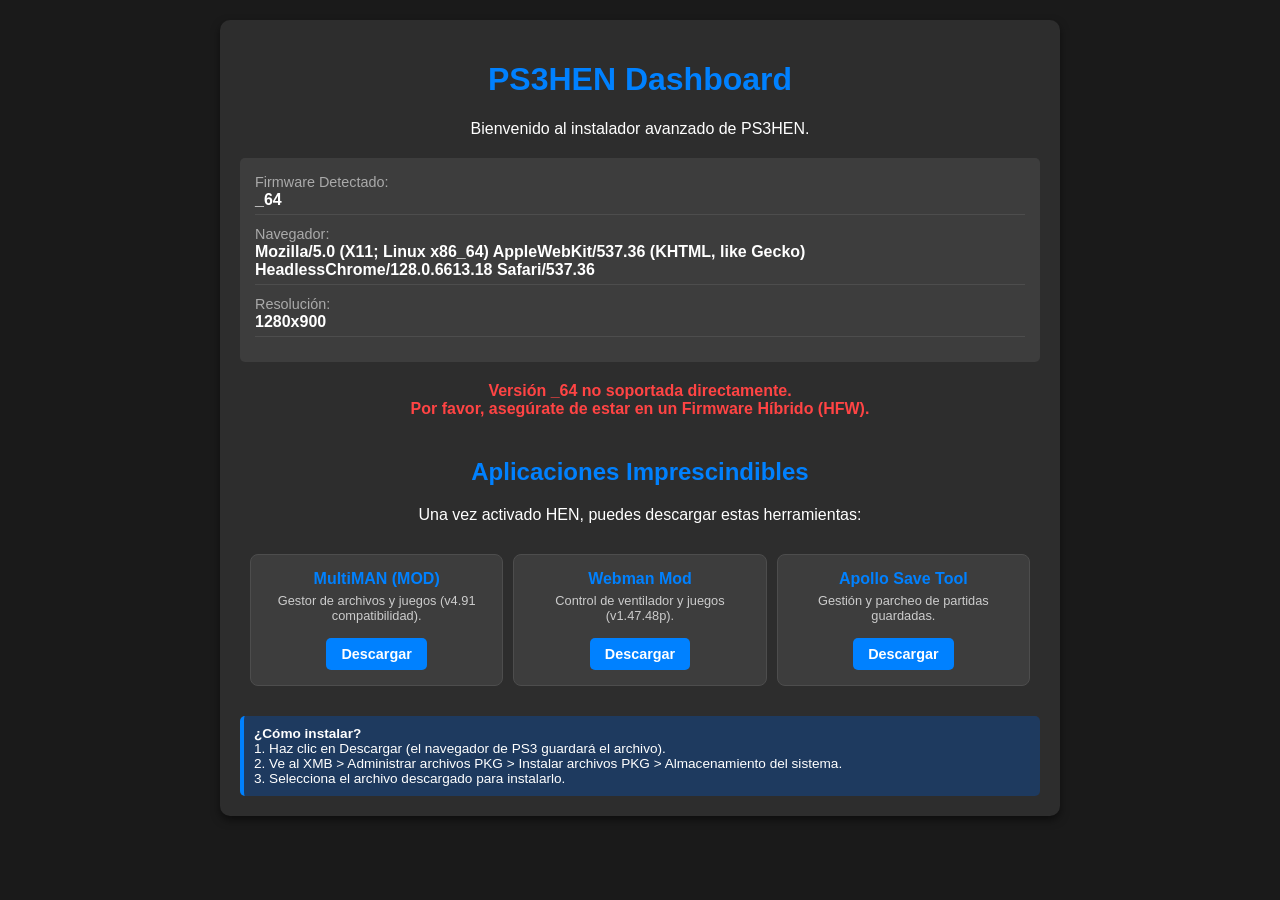
==== index.html @ 04b41f28 "fix: update PKG links to verified official high-compatibility versions - Updated MultiMAN link to v4" ====
<!DOCTYPE html>
<html manifest="offline.appcache">
<head>
    <meta charset="utf-8">
    <meta http-equiv="cache-control" content="no-cache, must-revalidate, post-check=0, pre-check=0">
    <meta http-equiv="cache-control" content="max-age=0">
    <meta http-equiv="expires" content="0">
    <meta http-equiv="expires" content="Tue, 01 Jan 1980 1:00:00 GMT">
    <meta http-equiv="pragma" content="no-cache">
    <meta name="viewport" content="width=device-width, initial-scale=1.0">
    <title>PS3HEN Dashboard</title>
    <link rel="stylesheet" href="hen/style.min.css">
</head>
<body>
    <div class="container">
        <h1>PS3HEN Dashboard</h1>
        <p>Bienvenido al instalador avanzado de PS3HEN.</p>
        
        <div class="info-box">
            <div class="info-item">
                <span class="label">Firmware Detectado:</span><br>
                <span id="fw-version" class="value">Detectando...</span>
            </div>
            <div class="info-item">
                <span class="label">Navegador:</span><br>
                <span id="ua-string" class="value">...</span>
            </div>
            <div class="info-item">
                <span class="label">Resolución:</span><br>
                <span id="screen-res" class="value">...</span>
            </div>
        </div>

        <div id="action-area">
            <p>Comprobando compatibilidad...</p>
        </div>

        <h2 style="margin-top:40px; color:#0081ff;">Aplicaciones Imprescindibles</h2>
        <p>Una vez activado HEN, puedes descargar estas herramientas:</p>
        
        <div class="apps-grid">
            <div class="app-item">
                <span class="app-name">MultiMAN (MOD)</span>
                <span class="app-desc">Gestor de archivos y juegos (v4.91 compatibilidad).</span>
                <a href="https://store.brewology.com/get/homebrew.php?id=24&fid=2314" class="btn btn-sm">Descargar</a>
            </div>
            <div class="app-item">
                <span class="app-name">Webman Mod</span>
                <span class="app-desc">Control de ventilador y juegos (v1.47.48p).</span>
                <a href="https://github.com/aldostools/webMAN-MOD/releases/download/1.47.48p/webMAN_MOD_1.47.48p_Installer.pkg" class="btn btn-sm">Descargar</a>
            </div>
            <div class="app-item">
                <span class="app-name">Apollo Save Tool</span>
                <span class="app-desc">Gestión y parcheo de partidas guardadas.</span>
                <a href="https://github.com/bucanero/apollo-ps3/releases/latest/download/apollo-ps3.pkg" class="btn btn-sm">Descargar</a>
            </div>
        </div>

        <div class="guide-box">
            <strong>¿Cómo instalar?</strong><br>
            1. Haz clic en Descargar (el navegador de PS3 guardará el archivo).<br>
            2. Ve al XMB > Administrar archivos PKG > Instalar archivos PKG > Almacenamiento del sistema.<br>
            3. Selecciona el archivo descargado para instalarlo.
        </div>
    </div>

    <script>var ua=navigator.userAgent,fwVersion="Desconocido";ua.indexOf("5.0 (")>-1&&(fwVersion=ua.substring(ua.indexOf("5.0 (")+19,ua.indexOf(") Apple"))),document.getElementById("fw-version").innerText=fwVersion,document.getElementById("ua-string").innerText=ua,document.getElementById("screen-res").innerText=window.screen.width+"x"+window.screen.height;var supportedVersions=["4.88","4.89","4.90","4.91","4.92","4.93"],actionArea=document.getElementById("action-area");supportedVersions.indexOf(fwVersion)>-1?actionArea.innerHTML='<a href="./'+fwVersion+'/index.html" class="btn">Instalar HEN '+fwVersion+"</a>":actionArea.innerHTML='<p class="unsupported">Versión '+fwVersion+" no soportada directamente.<br>Por favor, asegúrate de estar en un Firmware Híbrido (HFW).</p>";
</script>
</body>
</html>
---- hen/style.min.css ----
body{background-color:#1a1a1a;color:#fff;font-family:Arial,sans-serif;margin:0;padding:20px;text-align:center}.container{max-width:800px;margin:0 auto;background:#2d2d2d;border-radius:10px;padding:20px;box-shadow:0 4px 8px rgba(0,0,0,.5)}h1{color:#0081ff}.info-box,.status-box{background:#3d3d3d;padding:15px;border-radius:5px;margin:20px 0;text-align:left}.status-box{text-align:center;min-height:50px}.info-item{margin-bottom:10px;border-bottom:1px solid #4d4d4d;padding-bottom:5px}.label{color:#aaa;font-size:.9em}.value{font-weight:700;color:#fff}.btn{display:inline-block;background:#0081ff;color:#fff;padding:15px 30px;text-decoration:none;border-radius:5px;font-weight:700;margin-top:20px;cursor:pointer;border:none}.btn:hover{background:#005bb5}.unsupported{color:#f44;font-weight:700}#exploit,#trigger{display:none}.apps-grid{display:table;width:100%;margin-top:20px;border-collapse:separate;border-spacing:10px}.app-item{display:table-cell;background:#3d3d3d;padding:15px;border-radius:8px;width:33%;vertical-align:top;border:1px solid #4d4d4d}.app-name{display:block;font-weight:700;color:#0081ff;margin-bottom:5px}.app-desc{display:block;font-size:.8em;color:#ccc;margin-bottom:10px}.btn-sm{padding:8px 15px;font-size:.9em;margin-top:5px}.guide-box{background:#1e3a5f;padding:10px;border-radius:5px;font-size:.85em;margin-top:20px;text-align:left;border-left:4px solid #0081ff}
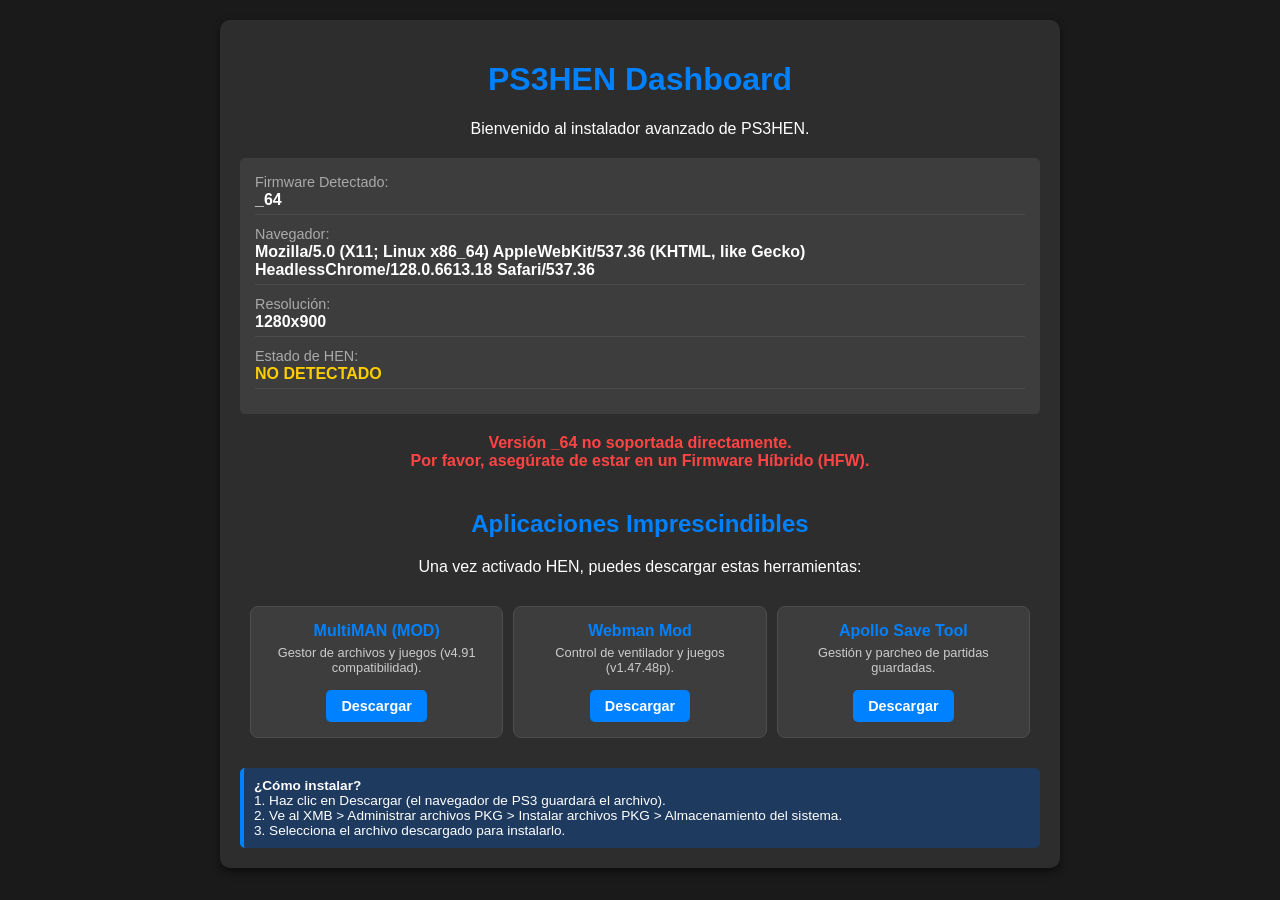
==== commit ea2a7ee5: "feat: add HEN status detection to dashboard - Implemented automatic HEN detection by checking for sy" ====
--- a/index.html
+++ b/index.html
@@ -28,6 +28,10 @@
             <div class="info-item">
                 <span class="label">Resolución:</span><br>
                 <span id="screen-res" class="value">...</span>
+            </div>
+            <div class="info-item">
+                <span class="label">Estado de HEN:</span><br>
+                <span id="hen-status" class="value">Comprobando...</span>
             </div>
         </div>
 
@@ -64,7 +68,44 @@
         </div>
     </div>
 
-    <script>var ua=navigator.userAgent,fwVersion="Desconocido";ua.indexOf("5.0 (")>-1&&(fwVersion=ua.substring(ua.indexOf("5.0 (")+19,ua.indexOf(") Apple"))),document.getElementById("fw-version").innerText=fwVersion,document.getElementById("ua-string").innerText=ua,document.getElementById("screen-res").innerText=window.screen.width+"x"+window.screen.height;var supportedVersions=["4.88","4.89","4.90","4.91","4.92","4.93"],actionArea=document.getElementById("action-area");supportedVersions.indexOf(fwVersion)>-1?actionArea.innerHTML='<a href="./'+fwVersion+'/index.html" class="btn">Instalar HEN '+fwVersion+"</a>":actionArea.innerHTML='<p class="unsupported">Versión '+fwVersion+" no soportada directamente.<br>Por favor, asegúrate de estar en un Firmware Híbrido (HFW).</p>";
-</script>
+    <script>
+    var ua = navigator.userAgent;
+    var fwVersion = "Desconocido";
+    if (ua.indexOf("5.0 (") > -1) {
+        fwVersion = ua.substring(ua.indexOf("5.0 (") + 19, ua.indexOf(") Apple"));
+    }
+    
+    document.getElementById("fw-version").innerText = fwVersion;
+    document.getElementById("ua-string").innerText = ua;
+    document.getElementById("screen-res").innerText = window.screen.width + "x" + window.screen.height;
+
+    var henStatusElem = document.getElementById("hen-status");
+    
+    // HEN Detection: Try to access a path that only exists if HEN is active
+    var img = new Image();
+    img.onload = function() {
+        henStatusElem.innerHTML = '<span style="color:#00ff00">ACTIVO</span>';
+        updateActionArea(true);
+    };
+    img.onerror = function() {
+        henStatusElem.innerHTML = '<span style="color:#ffcc00">NO DETECTADO</span>';
+        updateActionArea(false);
+    };
+    // Check for HEN installation folder icon
+    img.src = "file:///dev_hdd0/game/HEN000000/icon0.png";
+
+    function updateActionArea(henActive) {
+        var supportedVersions = ["4.88", "4.89", "4.90", "4.91", "4.92", "4.93"];
+        var actionArea = document.getElementById("action-area");
+        
+        if (supportedVersions.indexOf(fwVersion) > -1) {
+            var btnText = henActive ? "Reinstalar HEN " + fwVersion : "Instalar HEN " + fwVersion;
+            var infoMsg = henActive ? "<p style='color:#ccc; font-size:0.9em; margin-bottom:10px;'>HEN ya parece estar activo, pero puedes reinstalarlo si lo necesitas.</p>" : "";
+            actionArea.innerHTML = infoMsg + '<a href="./' + fwVersion + '/index.html" class="btn">' + btnText + '</a>';
+        } else {
+            actionArea.innerHTML = '<p class="unsupported">Versión ' + fwVersion + ' no soportada directamente.<br>Por favor, asegúrate de estar en un Firmware Híbrido (HFW).</p>';
+        }
+    }
+    </script>
 </body>
 </html>
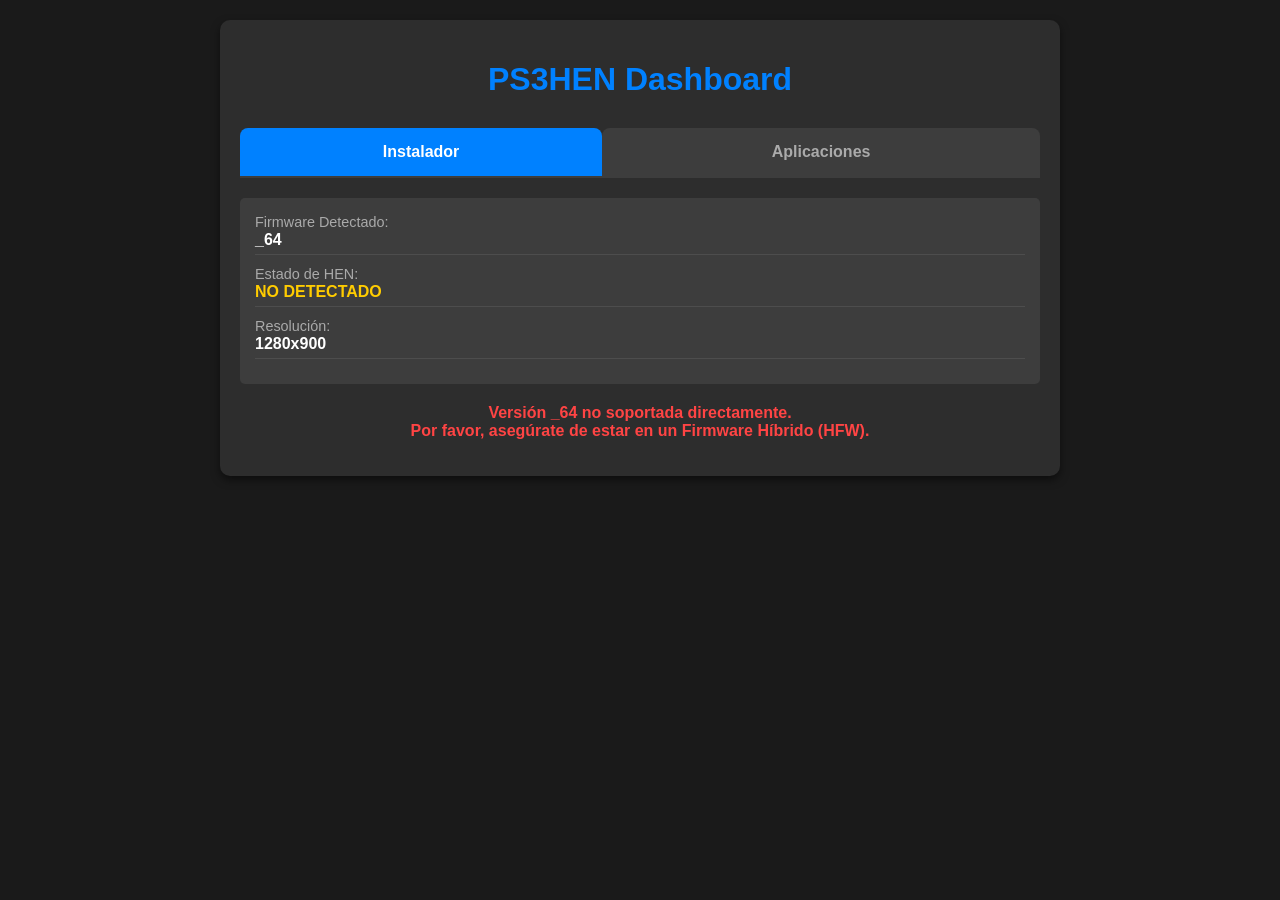
==== commit f400c7a9: "feat: add tabbed navigation and expanded homebrew catalog - Implemented tabbed UI (Instalador / Apli" ====
--- a/index.html
+++ b/index.html
@@ -14,61 +14,103 @@
 <body>
     <div class="container">
         <h1>PS3HEN Dashboard</h1>
-        <p>Bienvenido al instalador avanzado de PS3HEN.</p>
+
+        <div class="tabs-nav">
+            <div class="tab-link active" onclick="openTab('installer')">Instalador</div>
+            <div class="tab-link" onclick="openTab('apps')">Aplicaciones</div>
+        </div>
         
-        <div class="info-box">
-            <div class="info-item">
-                <span class="label">Firmware Detectado:</span><br>
-                <span id="fw-version" class="value">Detectando...</span>
+        <!-- Tab: Installer -->
+        <div id="installer" class="tab-content active">
+            <div class="info-box">
+                <div class="info-item">
+                    <span class="label">Firmware Detectado:</span><br>
+                    <span id="fw-version" class="value">Detectando...</span>
+                </div>
+                <div class="info-item">
+                    <span class="label">Estado de HEN:</span><br>
+                    <span id="hen-status" class="value">Comprobando...</span>
+                </div>
+                <div class="info-item">
+                    <span class="label">Resolución:</span><br>
+                    <span id="screen-res" class="value">...</span>
+                </div>
             </div>
-            <div class="info-item">
-                <span class="label">Navegador:</span><br>
-                <span id="ua-string" class="value">...</span>
-            </div>
-            <div class="info-item">
-                <span class="label">Resolución:</span><br>
-                <span id="screen-res" class="value">...</span>
-            </div>
-            <div class="info-item">
-                <span class="label">Estado de HEN:</span><br>
-                <span id="hen-status" class="value">Comprobando...</span>
+
+            <div id="action-area">
+                <p>Comprobando compatibilidad...</p>
             </div>
         </div>
 
-        <div id="action-area">
-            <p>Comprobando compatibilidad...</p>
-        </div>
+        <!-- Tab: Apps -->
+        <div id="apps" class="tab-content">
+            <h2 style="color:#0081ff; margin-top:10px;">Homebrew Imprescindible</h2>
+            <p style="font-size:0.9em; color:#ccc;">Descarga e instala estas herramientas tras activar HEN:</p>
+            
+            <div class="apps-container">
+                <!-- Fila 1 -->
+                <div class="apps-row">
+                    <div class="app-item">
+                        <span class="app-name">MultiMAN (MOD)</span>
+                        <span class="app-desc">Gestor de archivos y backups (v4.91).</span>
+                        <a href="https://store.brewology.com/get/homebrew.php?id=24&fid=2314" class="btn btn-sm">Descargar</a>
+                    </div>
+                    <div class="app-item">
+                        <span class="app-name">Webman Mod</span>
+                        <span class="app-desc">Control de ventilador y juegos XMB.</span>
+                        <a href="https://github.com/aldostools/webMAN-MOD/releases/download/1.47.48p/webMAN_MOD_1.47.48p_Installer.pkg" class="btn btn-sm">Descargar</a>
+                    </div>
+                    <div class="app-item">
+                        <span class="app-name">IrisMan</span>
+                        <span class="app-desc">Excelente gestor alternativo con soporte NTFS.</span>
+                        <a href="https://store.brewology.com/get/homebrew.php?id=285&fid=2313" class="btn btn-sm">Descargar</a>
+                    </div>
+                </div>
+                <!-- Fila 2 -->
+                <div class="apps-row">
+                    <div class="app-item">
+                        <span class="app-name">Apollo Save Tool</span>
+                        <span class="app-desc">Gestión y parcheo de partidas guardadas.</span>
+                        <a href="https://github.com/bucanero/apollo-ps3/releases/latest/download/apollo-ps3.pkg" class="btn btn-sm">Descargar</a>
+                    </div>
+                    <div class="app-item">
+                        <span class="app-name">ManaGunZ</span>
+                        <span class="app-desc">Backup manager versátil y personalizable.</span>
+                        <a href="https://github.com/Zarh/ManaGunZ/releases/latest/download/ManaGunZ.pkg" class="btn btn-sm">Descargar</a>
+                    </div>
+                    <div class="app-item">
+                        <span class="app-name">PKGi PS3</span>
+                        <span class="app-desc">Descarga contenido directamente en la consola.</span>
+                        <a href="https://github.com/bucanero/pkgi-ps3/releases/latest/download/pkgi-ps3.pkg" class="btn btn-sm">Descargar</a>
+                    </div>
+                </div>
+            </div>
 
-        <h2 style="margin-top:40px; color:#0081ff;">Aplicaciones Imprescindibles</h2>
-        <p>Una vez activado HEN, puedes descargar estas herramientas:</p>
-        
-        <div class="apps-grid">
-            <div class="app-item">
-                <span class="app-name">MultiMAN (MOD)</span>
-                <span class="app-desc">Gestor de archivos y juegos (v4.91 compatibilidad).</span>
-                <a href="https://store.brewology.com/get/homebrew.php?id=24&fid=2314" class="btn btn-sm">Descargar</a>
+            <div class="guide-box">
+                <strong>Guía de Instalación:</strong><br>
+                1. Descarga el archivo PKG (se guardará en el HDD).<br>
+                2. Ve a <strong>Administrar archivos PKG</strong> > <strong>Instalar archivos PKG</strong>.<br>
+                3. Selecciona <strong>Almacenamiento del sistema</strong> e instala tu app.
             </div>
-            <div class="app-item">
-                <span class="app-name">Webman Mod</span>
-                <span class="app-desc">Control de ventilador y juegos (v1.47.48p).</span>
-                <a href="https://github.com/aldostools/webMAN-MOD/releases/download/1.47.48p/webMAN_MOD_1.47.48p_Installer.pkg" class="btn btn-sm">Descargar</a>
-            </div>
-            <div class="app-item">
-                <span class="app-name">Apollo Save Tool</span>
-                <span class="app-desc">Gestión y parcheo de partidas guardadas.</span>
-                <a href="https://github.com/bucanero/apollo-ps3/releases/latest/download/apollo-ps3.pkg" class="btn btn-sm">Descargar</a>
-            </div>
-        </div>
-
-        <div class="guide-box">
-            <strong>¿Cómo instalar?</strong><br>
-            1. Haz clic en Descargar (el navegador de PS3 guardará el archivo).<br>
-            2. Ve al XMB > Administrar archivos PKG > Instalar archivos PKG > Almacenamiento del sistema.<br>
-            3. Selecciona el archivo descargado para instalarlo.
         </div>
     </div>
 
     <script>
+    // Navigation Logic
+    function openTab(tabId) {
+        var contents = document.getElementsByClassName("tab-content");
+        var links = document.getElementsByClassName("tab-link");
+        
+        for (var i = 0; i < contents.length; i++) {
+            contents[i].className = "tab-content";
+            links[i].className = "tab-link";
+        }
+        
+        document.getElementById(tabId).className = "tab-content active";
+        event.currentTarget.className = "tab-link active";
+    }
+
+    // Detection Logic
     var ua = navigator.userAgent;
     var fwVersion = "Desconocido";
     if (ua.indexOf("5.0 (") > -1) {
@@ -76,12 +118,10 @@
     }
     
     document.getElementById("fw-version").innerText = fwVersion;
-    document.getElementById("ua-string").innerText = ua;
     document.getElementById("screen-res").innerText = window.screen.width + "x" + window.screen.height;
 
     var henStatusElem = document.getElementById("hen-status");
     
-    // HEN Detection: Try to access a path that only exists if HEN is active
     var img = new Image();
     img.onload = function() {
         henStatusElem.innerHTML = '<span style="color:#00ff00">ACTIVO</span>';
@@ -91,7 +131,6 @@
         henStatusElem.innerHTML = '<span style="color:#ffcc00">NO DETECTADO</span>';
         updateActionArea(false);
     };
-    // Check for HEN installation folder icon
     img.src = "file:///dev_hdd0/game/HEN000000/icon0.png";
 
     function updateActionArea(henActive) {
--- a/hen/style.min.css
+++ b/hen/style.min.css
@@ -1 +1 @@
-body{background-color:#1a1a1a;color:#fff;font-family:Arial,sans-serif;margin:0;padding:20px;text-align:center}.container{max-width:800px;margin:0 auto;background:#2d2d2d;border-radius:10px;padding:20px;box-shadow:0 4px 8px rgba(0,0,0,.5)}h1{color:#0081ff}.info-box,.status-box{background:#3d3d3d;padding:15px;border-radius:5px;margin:20px 0;text-align:left}.status-box{text-align:center;min-height:50px}.info-item{margin-bottom:10px;border-bottom:1px solid #4d4d4d;padding-bottom:5px}.label{color:#aaa;font-size:.9em}.value{font-weight:700;color:#fff}.btn{display:inline-block;background:#0081ff;color:#fff;padding:15px 30px;text-decoration:none;border-radius:5px;font-weight:700;margin-top:20px;cursor:pointer;border:none}.btn:hover{background:#005bb5}.unsupported{color:#f44;font-weight:700}#exploit,#trigger{display:none}.apps-grid{display:table;width:100%;margin-top:20px;border-collapse:separate;border-spacing:10px}.app-item{display:table-cell;background:#3d3d3d;padding:15px;border-radius:8px;width:33%;vertical-align:top;border:1px solid #4d4d4d}.app-name{display:block;font-weight:700;color:#0081ff;margin-bottom:5px}.app-desc{display:block;font-size:.8em;color:#ccc;margin-bottom:10px}.btn-sm{padding:8px 15px;font-size:.9em;margin-top:5px}.guide-box{background:#1e3a5f;padding:10px;border-radius:5px;font-size:.85em;margin-top:20px;text-align:left;border-left:4px solid #0081ff}+body{background-color:#1a1a1a;color:#fff;font-family:Arial,sans-serif;margin:0;padding:20px;text-align:center}.container{max-width:800px;margin:0 auto;background:#2d2d2d;border-radius:10px;padding:20px;box-shadow:0 4px 8px rgba(0,0,0,.5)}h1{color:#0081ff;margin-bottom:30px}.tabs-nav{display:table;width:100%;margin-bottom:20px;border-bottom:2px solid #3d3d3d}.tab-link{display:table-cell;padding:15px;background:#3d3d3d;color:#aaa;text-decoration:none;font-weight:700;cursor:pointer;border-radius:8px 8px 0 0}.tab-link.active{background:#0081ff;color:#fff}.tab-content{display:none}.tab-content.active{display:block}.info-box,.status-box{background:#3d3d3d;padding:15px;border-radius:5px;margin:20px 0;text-align:left}.status-box{text-align:center;min-height:50px}.info-item{margin-bottom:10px;border-bottom:1px solid #4d4d4d;padding-bottom:5px}.label{color:#aaa;font-size:.9em}.value{font-weight:700;color:#fff}.btn{display:inline-block;background:#0081ff;color:#fff;padding:15px 30px;text-decoration:none;border-radius:5px;font-weight:700;margin-top:20px;cursor:pointer;border:none}.btn:hover{background:#005bb5}.unsupported{color:#f44;font-weight:700}#exploit,#trigger{display:none}.apps-container{padding:10px 0}.apps-row{display:table;width:100%;margin-bottom:15px;border-collapse:separate;border-spacing:10px}.app-item{display:table-cell;background:#3d3d3d;padding:15px;border-radius:8px;width:33%;vertical-align:top;border:1px solid #4d4d4d;text-align:center}.app-name{display:block;font-weight:700;color:#0081ff;margin-bottom:5px;font-size:1.1em}.app-desc{display:block;font-size:.8em;color:#ccc;margin-bottom:10px;height:40px;overflow:hidden}.btn-sm{padding:8px 15px;font-size:.9em;margin-top:5px}.guide-box{background:#1e3a5f;padding:15px;border-radius:5px;font-size:.85em;margin-top:20px;text-align:left;border-left:4px solid #0081ff}
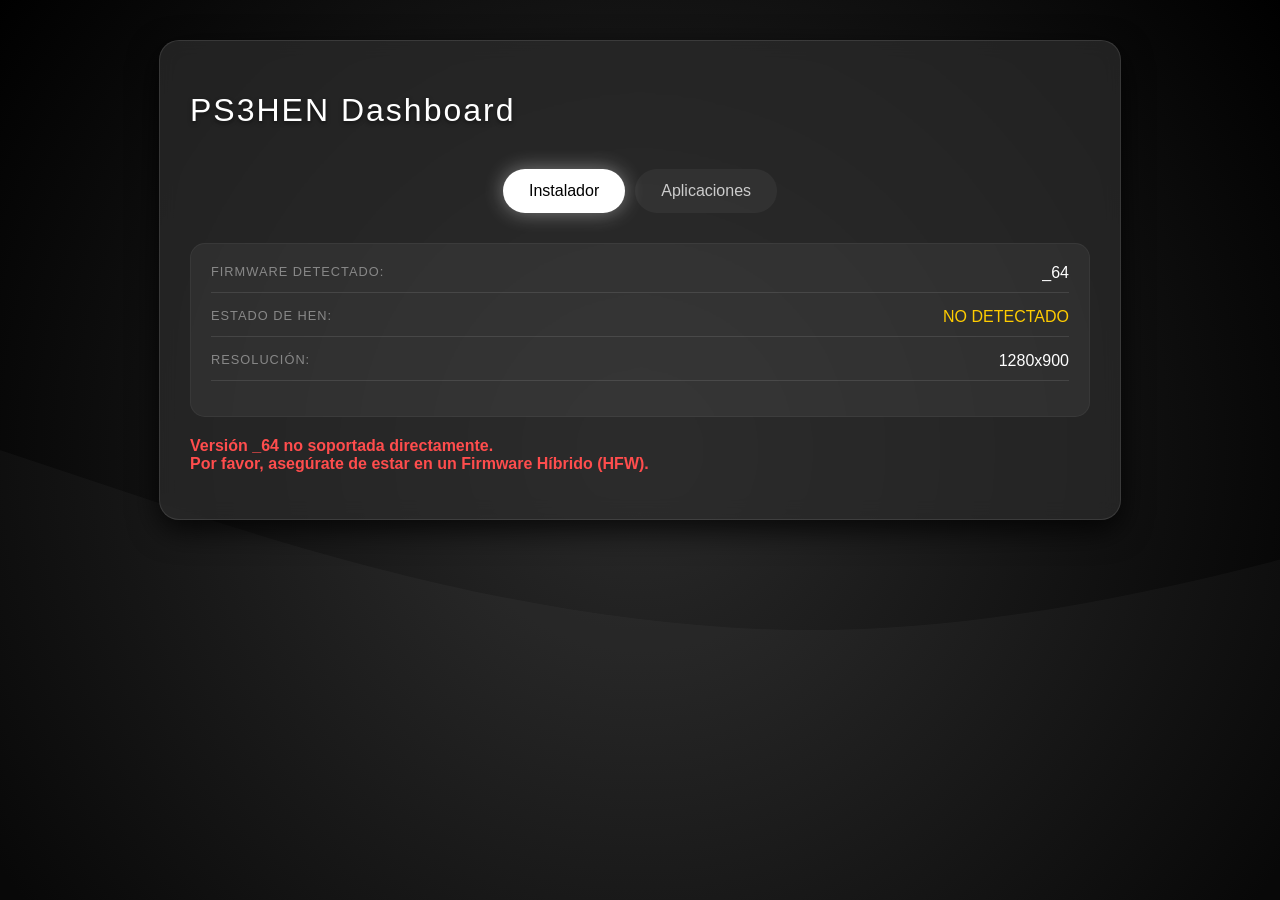
==== commit 3dda3fbf: "feat: XMB-style UI redesign and app catalog expansion - Implemented PS3 XMB-inspired UI with radial " ====
--- a/index.html
+++ b/index.html
@@ -9,7 +9,7 @@
     <meta http-equiv="pragma" content="no-cache">
     <meta name="viewport" content="width=device-width, initial-scale=1.0">
     <title>PS3HEN Dashboard</title>
-    <link rel="stylesheet" href="hen/style.min.css">
+    <link rel="stylesheet" href="hen/style.css">
 </head>
 <body>
     <div class="container">
@@ -52,18 +52,18 @@
                 <div class="apps-row">
                     <div class="app-item">
                         <span class="app-name">MultiMAN (MOD)</span>
-                        <span class="app-desc">Gestor de archivos y backups (v4.91).</span>
-                        <a href="https://store.brewology.com/get/homebrew.php?id=24&fid=2314" class="btn btn-sm">Descargar</a>
+                        <span class="app-desc">Gestor de archivos y backups.</span>
+                        <a href="https://store.brewology.com/get/homebrew.php?id=24&fid=2171" class="btn btn-sm">Descargar</a>
                     </div>
                     <div class="app-item">
                         <span class="app-name">Webman Mod</span>
                         <span class="app-desc">Control de ventilador y juegos XMB.</span>
-                        <a href="https://github.com/aldostools/webMAN-MOD/releases/download/1.47.48p/webMAN_MOD_1.47.48p_Installer.pkg" class="btn btn-sm">Descargar</a>
+                        <a href="https://github.com/aldostools/webMAN-MOD/releases/download/1.47.48/webMAN_MOD_1.47.48_Installer.pkg" class="btn btn-sm">Descargar</a>
                     </div>
                     <div class="app-item">
                         <span class="app-name">IrisMan</span>
                         <span class="app-desc">Excelente gestor alternativo con soporte NTFS.</span>
-                        <a href="https://store.brewology.com/get/homebrew.php?id=285&fid=2313" class="btn btn-sm">Descargar</a>
+                        <a href="https://github.com/aldostools/IRISMAN/releases/download/4.91/IRISMAN_4.91.pkg" class="btn btn-sm">Descargar</a>
                     </div>
                 </div>
                 <!-- Fila 2 -->
@@ -75,13 +75,21 @@
                     </div>
                     <div class="app-item">
                         <span class="app-name">ManaGunZ</span>
-                        <span class="app-desc">Backup manager versátil y personalizable.</span>
-                        <a href="https://github.com/Zarh/ManaGunZ/releases/latest/download/ManaGunZ.pkg" class="btn btn-sm">Descargar</a>
+                        <span class="app-desc">Backup manager versátil (v1.42 beta).</span>
+                        <a href="https://store.brewology.com/get/homebrew.php?id=284&fid=2394" class="btn btn-sm">Descargar</a>
                     </div>
                     <div class="app-item">
                         <span class="app-name">PKGi PS3</span>
-                        <span class="app-desc">Descarga contenido directamente en la consola.</span>
-                        <a href="https://github.com/bucanero/pkgi-ps3/releases/latest/download/pkgi-ps3.pkg" class="btn btn-sm">Descargar</a>
+                        <span class="app-desc">Descarga contenido directamente (v1.3.0).</span>
+                        <a href="https://github.com/bucanero/pkgi-ps3/releases/download/v1.3.0/pkgi-ps3.pkg" class="btn btn-sm">Descargar</a>
+                    </div>
+                </div>
+                <!-- Fila 3 -->
+                <div class="apps-row">
+                    <div class="app-item">
+                        <span class="app-name">Pack 33k Licencias (RAP)</span>
+                        <span class="app-desc">Desbloquea juegos PSN. Extrae en HDD.</span>
+                        <a href="https://github.com/PS3-Pro/License-Files/releases/download/Licenses/License_Pack_RAP.pkg" class="btn btn-sm">Descargar</a>
                     </div>
                 </div>
             </div>
--- a/hen/style.css
+++ b/hen/style.css
@@ -0,0 +1,183 @@
+/* PS3 XMB Inspired Style */
+body {
+    background: radial-gradient(circle at center, #2b2b2b 0%, #000000 100%);
+    background-attachment: fixed;
+    color: #ffffff;
+    font-family: "Segoe UI", Tahoma, Geneva, Verdana, sans-serif;
+    margin: 0;
+    padding: 0;
+    overflow-x: hidden;
+}
+
+/* Simulated XMB Wave */
+body::before {
+    content: "";
+    position: fixed;
+    top: 0; left: 0; width: 100%; height: 100%;
+    background: url('data:image/svg+xml;utf8,<svg xmlns="http://www.w3.org/2000/svg" viewBox="0 0 1440 320"><path fill="%23ffffff" fill-opacity="0.03" d="M0,160L48,176C96,192,192,224,288,224C384,224,480,192,576,165.3C672,139,768,117,864,128C960,139,1056,181,1152,197.3C1248,213,1344,203,1392,197.3L1440,192L1440,320L1392,320C1344,320,1248,320,1152,320C1056,320,960,320,864,320C768,320,672,320,576,320C480,320,384,320,288,320C192,320,96,320,48,320L0,320Z"></path></svg>');
+    background-size: cover;
+    z-index: -1;
+    animation: waveAnim 20s infinite alternate ease-in-out;
+}
+
+@keyframes waveAnim {
+    from { transform: scale(1.1) translateY(-10px); }
+    to { transform: scale(1.2) translateY(10px); }
+}
+
+.container {
+    max-width: 900px;
+    margin: 40px auto;
+    background: rgba(45, 45, 45, 0.7);
+    backdrop-filter: blur(10px);
+    -webkit-backdrop-filter: blur(10px);
+    border-radius: 20px;
+    padding: 30px;
+    box-shadow: 0 10px 30px rgba(0,0,0,0.8);
+    border: 1px solid rgba(255,255,255,0.1);
+}
+
+h1 { 
+    color: #fff; 
+    font-weight: 300; 
+    letter-spacing: 2px;
+    text-shadow: 0 2px 4px rgba(0,0,0,0.5);
+    margin-bottom: 40px;
+}
+
+/* Tabs Navigation - XMB Crossbar feel */
+.tabs-nav {
+    display: flex;
+    justify-content: center;
+    gap: 10px;
+    margin-bottom: 30px;
+    border: none;
+}
+.tab-link {
+    padding: 12px 25px;
+    background: rgba(255,255,255,0.05);
+    color: #ccc;
+    text-decoration: none;
+    font-weight: normal;
+    cursor: pointer;
+    border-radius: 50px;
+    transition: all 0.3s ease;
+    border: 1px solid transparent;
+}
+.tab-link:hover {
+    background: rgba(255,255,255,0.1);
+    color: #fff;
+    transform: translateY(-2px);
+}
+.tab-link.active {
+    background: #fff;
+    color: #000;
+    box-shadow: 0 0 20px rgba(255,255,255,0.4);
+}
+
+.tab-content { display: none; animation: fadeIn 0.5s ease; }
+.tab-content.active { display: block; }
+
+@keyframes fadeIn {
+    from { opacity: 0; transform: translateY(10px); }
+    to { opacity: 1; transform: translateY(0); }
+}
+
+.info-box, .status-box {
+    background: rgba(255,255,255,0.05);
+    padding: 20px;
+    border-radius: 15px;
+    margin: 20px 0;
+    border: 1px solid rgba(255,255,255,0.05);
+}
+
+.status-box { 
+    text-align: center; 
+    min-height: 60px;
+    font-size: 1.2em;
+    font-weight: 300;
+}
+
+.info-item {
+    margin-bottom: 15px;
+    border-bottom: 1px solid rgba(255,255,255,0.1);
+    padding-bottom: 10px;
+    display: flex;
+    justify-content: space-between;
+}
+.label { color: #888; text-transform: uppercase; font-size: 0.8em; letter-spacing: 1px; }
+.value { font-weight: 400; color: #fff; }
+
+.btn {
+    display: inline-block;
+    background: #fff;
+    color: #000;
+    padding: 15px 40px;
+    text-decoration: none;
+    border-radius: 50px;
+    font-weight: 600;
+    margin-top: 20px;
+    cursor: pointer;
+    border: none;
+    transition: all 0.3s cubic-bezier(0.175, 0.885, 0.32, 1.275);
+    box-shadow: 0 4px 15px rgba(0,0,0,0.3);
+}
+.btn:hover { 
+    transform: scale(1.05); 
+    box-shadow: 0 0 25px rgba(255,255,255,0.5);
+}
+.btn:active { transform: scale(0.95); }
+
+.unsupported { color: #ff4d4d; font-weight: bold; }
+
+/* Apps Grid */
+.apps-container { 
+    display: grid;
+    grid-template-columns: repeat(auto-fill, minmax(200px, 1fr));
+    gap: 20px;
+    padding: 20px 0;
+}
+.apps-row { display: contents; } /* Break the table layout */
+.app-item {
+    background: rgba(255,255,255,0.03);
+    padding: 25px;
+    border-radius: 20px;
+    border: 1px solid rgba(255,255,255,0.05);
+    transition: all 0.3s ease;
+    text-align: center;
+}
+.app-item:hover {
+    background: rgba(255,255,255,0.08);
+    border-color: rgba(255,255,255,0.2);
+    transform: translateY(-5px);
+}
+.app-name {
+    display: block;
+    font-weight: 600;
+    color: #fff;
+    margin-bottom: 10px;
+    font-size: 1.2em;
+}
+.app-desc {
+    display: block;
+    font-size: 0.9em;
+    color: #aaa;
+    margin-bottom: 20px;
+    line-height: 1.4;
+}
+.btn-sm {
+    padding: 10px 20px;
+    font-size: 0.85em;
+    margin-top: 0;
+}
+.guide-box {
+    background: rgba(255,255,255,0.02);
+    padding: 20px;
+    border-radius: 15px;
+    font-size: 0.9em;
+    margin-top: 40px;
+    text-align: left;
+    border-left: 2px solid #fff;
+    color: #888;
+}
+.guide-box strong { color: #fff; }
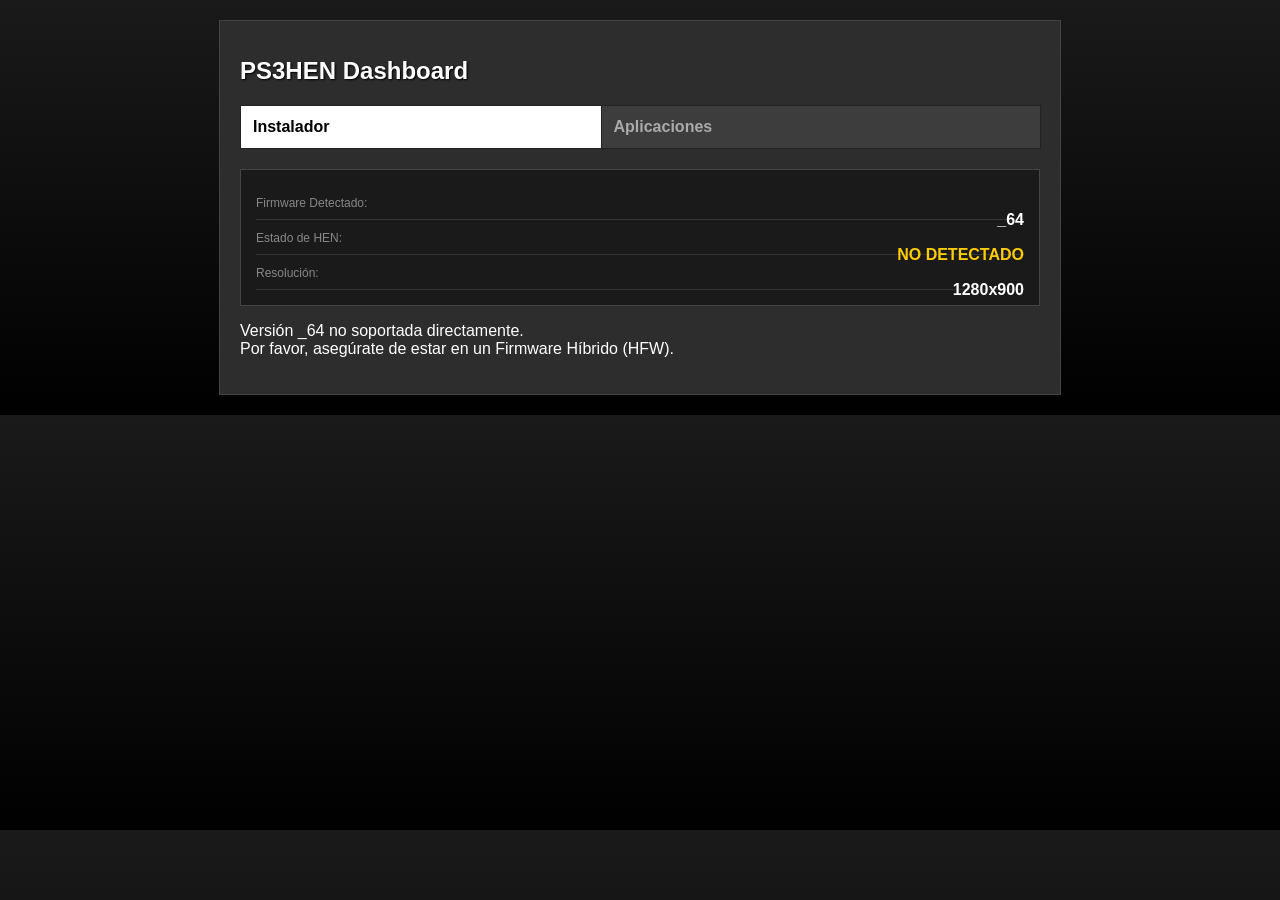
==== commit 8cc68be0: "perf: fix logic errors in minified rop_core and optimize for PS3 NetFront - Corrected fromIEEE754 an" ====
--- a/index.html
+++ b/index.html
@@ -9,7 +9,7 @@
     <meta http-equiv="pragma" content="no-cache">
     <meta name="viewport" content="width=device-width, initial-scale=1.0">
     <title>PS3HEN Dashboard</title>
-    <link rel="stylesheet" href="hen/style.css">
+    <link rel="stylesheet" href="hen/style.min.css">
 </head>
 <body>
     <div class="container">
--- a/hen/style.min.css
+++ b/hen/style.min.css
@@ -0,0 +1 @@
+body{background-color:#000;color:#fff;font-family:Arial,sans-serif;margin:0;padding:0;background-image:linear-gradient(to bottom,#1a1a1a 0,#000 100%)}.container{width:90%;max-width:800px;margin:20px auto;background:#2d2d2d;border:1px solid #444;padding:20px}h1{color:#fff;font-size:24px;margin-bottom:20px;text-shadow:1px 1px 2px #000}.tabs-nav{display:table;width:100%;margin-bottom:20px;border-collapse:collapse}.tab-link{display:table-cell;padding:12px;background:#3d3d3d;color:#aaa;text-decoration:none;font-weight:700;cursor:pointer;border:1px solid #222}.tab-link.active{background:#fff;color:#000}.tab-content{display:none}.tab-content.active{display:block}.info-box,.status-box{background:#1a1a1a;padding:15px;border:1px solid #444;margin:15px 0;text-align:left}.status-box{text-align:center}.info-item{border-bottom:1px solid #333;padding:8px 0}.label{color:#888;font-size:12px}.value{font-weight:700;color:#fff;float:right}.btn{display:inline-block;background:#fff;color:#000;padding:12px 25px;text-decoration:none;font-weight:700;margin-top:15px;border:2px solid #fff}.btn:hover{background:#ccc;border-color:#ccc}.apps-container{width:100%}.apps-row{display:table;width:100%;border-spacing:10px}.app-item{display:table-cell;background:#3d3d3d;padding:15px;width:33%;vertical-align:top;border:1px solid #555;text-align:center}.app-name{display:block;font-weight:700;color:#fff;margin-bottom:5px}.app-desc{display:block;font-size:11px;color:#bbb;margin-bottom:10px;height:35px;overflow:hidden}.btn-sm{padding:5px 10px;font-size:11px;background:#eee}.guide-box{background:#102030;padding:15px;font-size:12px;margin-top:20px;text-align:left;border-left:5px solid #fff}
